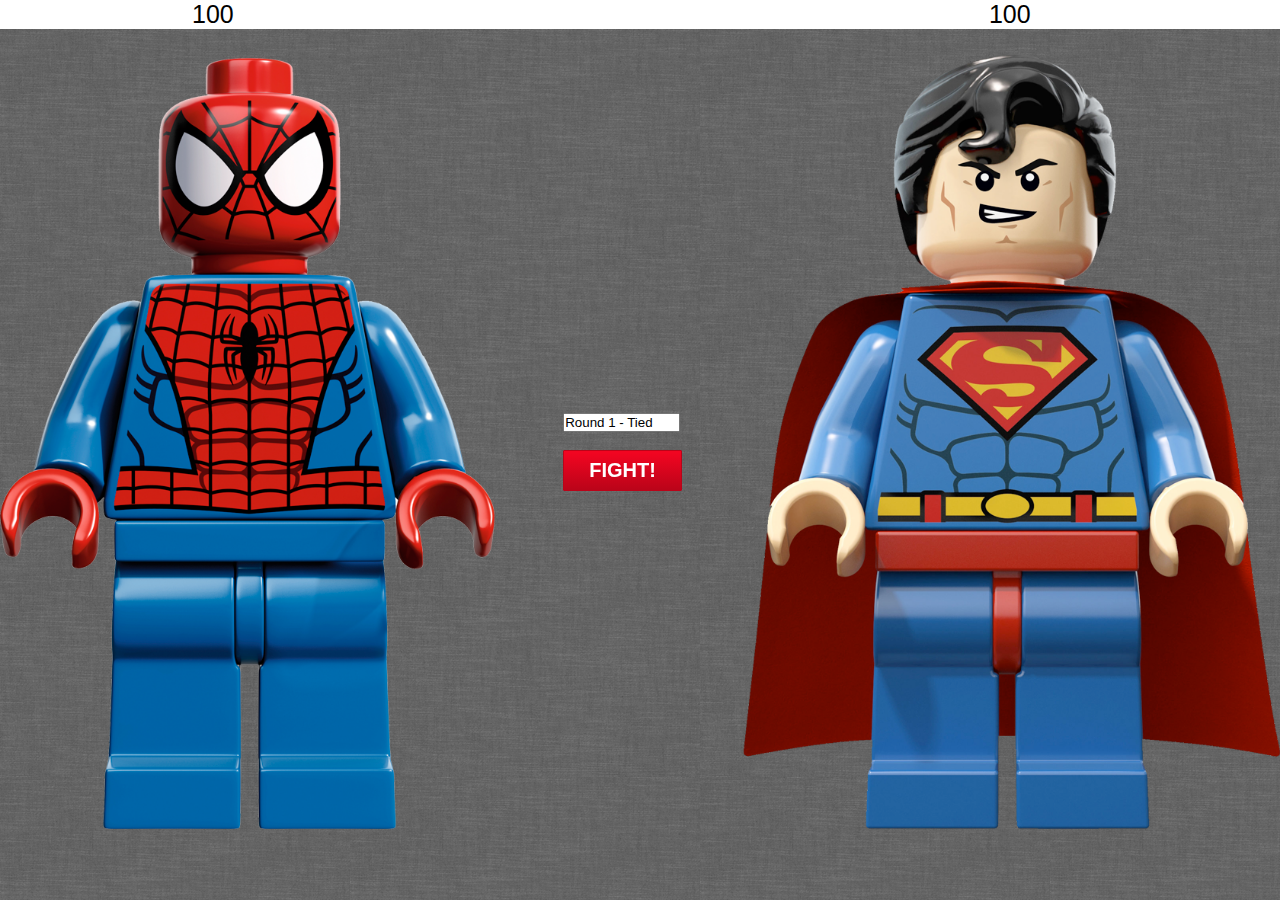
==== Week 2/carter_bonnie_goal1_assign_duel1/index.html @ 1291fdda "Upload Week 2: Bonnie Carter" ====
<!doctype html>  

<head>

	<title>Fight App</title>

	<link rel="stylesheet" href="css/style.css">

</head>

<body>
<div id="scores">
	<div id="kabal">
		<p>100</p>
	</div>

	<div id="kratos">
		<p>100</p>
	</div>
	<div class="clear"></div>
</div>
<div id="fight_box">

	<div id="fight_btn">
		<form id="round_number">
		  <input value="Round 1 - Tied"></input>
		</form><br>
		<a href="#" class="buttonblue">FIGHT!</a>
	</div>
	<div id="fight_bg">
		<img src="images/fight_bg.png">
	</div>
</div>
	
	<script type="text/javascript" src="js/main.js"></script>

</body>
</html>
---- Week 2/carter_bonnie_goal1_assign_duel1/css/style.css ----
* {
	margin:0; padding:0;
}

body{
	background: url('../images/grey_wash_wall.png') repeat;
}

#scores{
	background: #fff;
	width: 100%;
	height: 100%;
}

#kabal{
	margin: 0px 0px 0px 15%;
	float:left;
}

#kratos{
	margin: 0px 0px 0px 59%;
	float:left;
}

#kabal p{
	font-family: arial;
	font-size:  25px;
}

#kratos p{
	font-family: arial;
	font-size:  25px;
}

#fight_btn{
	position: absolute;
	z-index: 25;
	margin: 30% 44%;
}

#fight_bg{
	position: fixed;
	z-index: 10;
	-webkit-background-size: cover; /*for webKit*/
    -moz-background-size: cover; /*Mozilla*/
    -o-background-size: cover; /*opera*/
    background-size: cover; /*generic*/
}

#fight_bg img{
	height: 100%;
	width: 100%;
}

.heading{
	color: #1c80b3; 
	font-family: Arial, Helvetica, sans-serif; 
	font-size: 21px;
}

.buttonblue {
	-moz-box-shadow:inset 0px 1px 0px 0px #F20521;
	-webkit-box-shadow:inset 0px 1px 0px 0px #F20521;
	box-shadow:inset 0px 1px 0px 0px #F20521;
	background:-webkit-gradient( linear, left top, left bottom, color-stop(0.05, #F20521), color-stop(1, #BA0419) );
	background:-moz-linear-gradient( center top, #F20521 5%, #BA0419 100% );
	filter:progid:DXImageTransform.Microsoft.gradient(startColorstr='#40a3d7', endColorstr='#1b7fb3');
	background-color:#1b7fb3;
	-moz-border-radius:1px;
	-webkit-border-radius:1px;
	border-radius:1px;
	border:1px solid #BA0419;
	display:inline-block;
	color:#ffffff !important;
	font-family:'Open Sans',arial;
	font-size:20px;
	font-weight:bold;
	padding:8px 25px;
	text-decoration:none;
}

.buttonblue:hover {
	background:-webkit-gradient( linear, left top, left bottom, color-stop(0.05, #BA0419), color-stop(1, #F20521) );
	background:-moz-linear-gradient( center top, #BA0419 5%, #F20521 100% );
	filter:progid:DXImageTransform.Microsoft.gradient(startColorstr='#1b7fb3', endColorstr='#40a3d7');
	background-color:#BA0419;
	text-decoration:none !important;	
}

.buttonblue:active {
	position:relative;
	top:1px;
}

#round_number input{
	width: 113px;
}

.clear{
	clear: both;
}
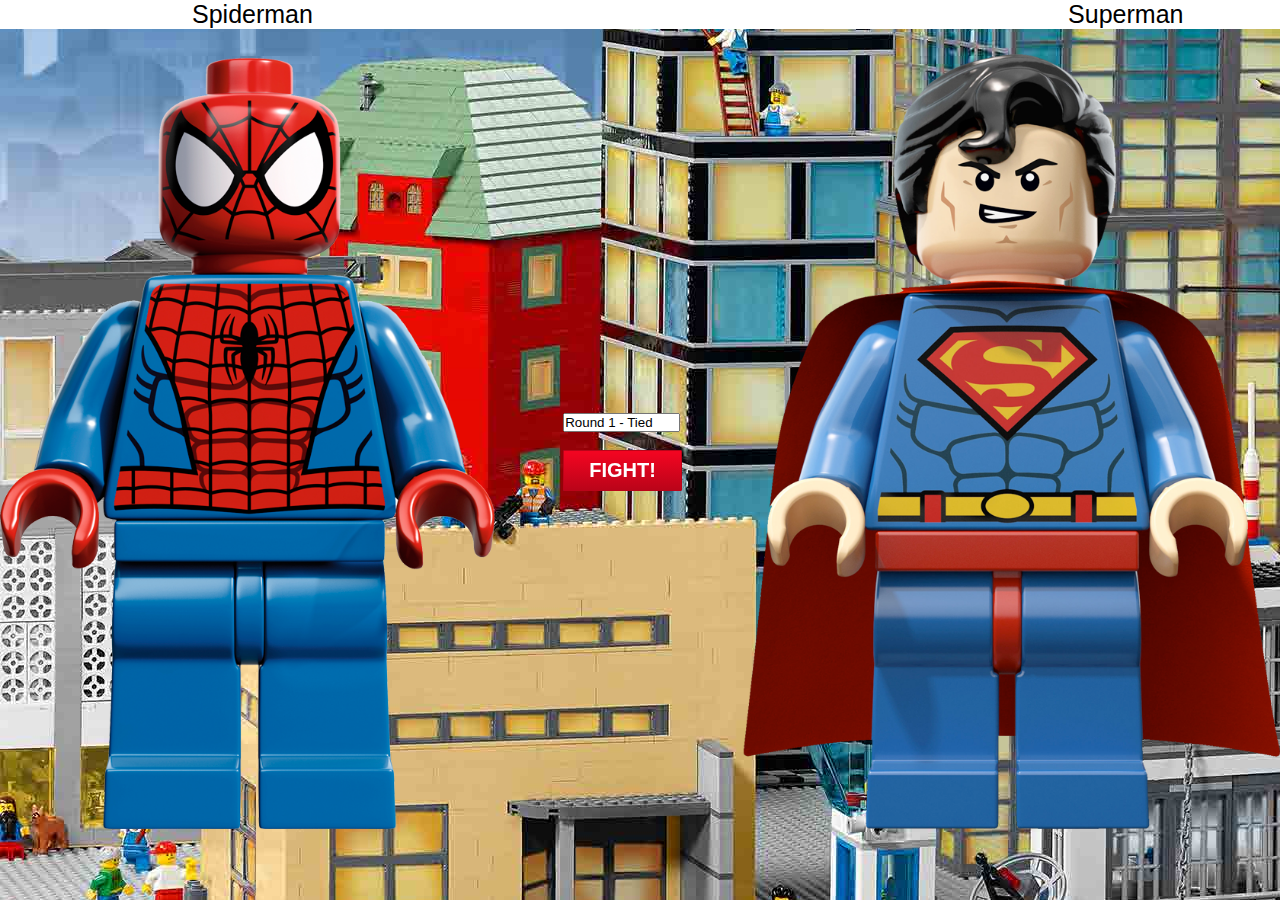
==== commit a3d94a0d: "Final Updates: Bonnie Carter" ====
--- a/Week 2/carter_bonnie_goal1_assign_duel1/index.html
+++ b/Week 2/carter_bonnie_goal1_assign_duel1/index.html
@@ -2,7 +2,7 @@
 
 <head>
 
-	<title>Fight App</title>
+	<title>The Duel Part 2</title>
 
 	<link rel="stylesheet" href="css/style.css">
 
@@ -11,11 +11,11 @@
 <body>
 <div id="scores">
 	<div id="kabal">
-		<p>100</p>
+		<p>Spiderman</p>
 	</div>
 
 	<div id="kratos">
-		<p>100</p>
+		<p>Superman</p>
 	</div>
 	<div class="clear"></div>
 </div>
